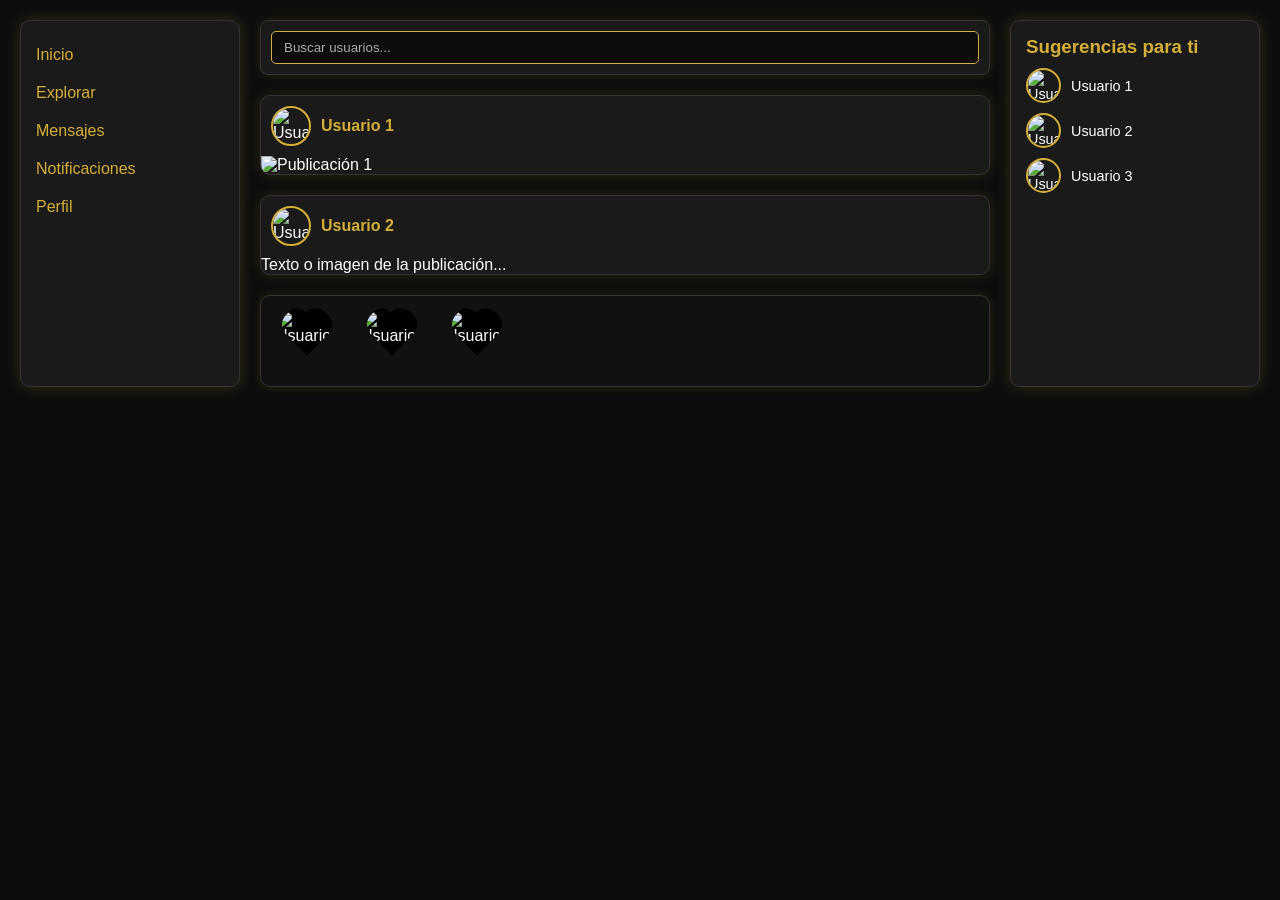
==== feed/index.html @ 1b35dd8b "Subida inicial del proyecto" ====
<!DOCTYPE html>
<html lang="es">
<head>
  <meta charset="UTF-8">
  <meta name="viewport" content="width=device-width, initial-scale=1.0">
  <title>UNYX - Inicio</title>
  <link rel="stylesheet" href="styles.css">
</head>
<body>

  <div class="container">

    <!-- Panel izquierdo (antes derecho) -->
    <aside class="left-panel">
      <div class="suggestions">
        <h3>Sugerencias para ti</h3>
        <ul>
          <li><img src="img/perfil1.jpg" alt="Usuario 1"> Usuario 1</li>
          <li><img src="img/perfil2.jpg" alt="Usuario 2"> Usuario 2</li>
          <li><img src="img/perfil3.jpg" alt="Usuario 3"> Usuario 3</li>
        </ul>
      </div>
    </aside>

    <!-- Contenido central -->
    <main class="main-feed">
      
      <!-- Barra de búsqueda (en lugar de historias) -->
      <div class="search-bar">
        <input type="text" placeholder="Buscar usuarios...">
      </div>

      <!-- Feed de publicaciones -->
      <div class="feed">
        <div class="post">
          <div class="post-header">
            <img src="img/perfil1.jpg" alt="Usuario 1" class="post-profile">
            <span class="post-username">Usuario 1</span>
          </div>
          <div class="post-content">
            <img src="img/publicacion1.jpg" alt="Publicación 1">
          </div>
        </div>

        <div class="post">
          <div class="post-header">
            <img src="img/perfil2.jpg" alt="Usuario 2" class="post-profile">
            <span class="post-username">Usuario 2</span>
          </div>
          <div class="post-content">
            <p>Texto o imagen de la publicación...</p>
          </div>
        </div>
      </div>

      <!-- Historias (ahora abajo) -->
      <div class="stories-bar">
        <div class="story">
          <img src="img/perfil1.jpg" alt="Usuario 1">
        </div>
        <div class="story">
          <img src="img/perfil2.jpg" alt="Usuario 2">
        </div>
        <div class="story">
          <img src="img/perfil3.jpg" alt="Usuario 3">
        </div>
      </div>

    </main>

    <!-- Panel derecho (antes izquierdo) -->
    <aside class="right-panel">
      <nav class="main-nav">
        <ul>
          <li>Inicio</li>
          <li>Explorar</li>
          <li>Mensajes</li>
          <li>Notificaciones</li>
          <li>Perfil</li>
        </ul>
      </nav>
    </aside>

  </div>

</body>
</html>
---- feed/styles.css ----
/* ===== Reset básico ===== */
* {
  margin: 0;
  padding: 0;
  box-sizing: border-box;
}

body {
  font-family: 'Segoe UI', sans-serif;
  background-color: #0d0d0d;
  color: #fff;
}

/* ===== Layout principal ===== */
.container {
  display: flex;
  flex-direction: row-reverse; /* Invierte paneles */
  max-width: 1400px;
  margin: 0 auto;
  padding: 20px;
  gap: 20px;
}

/* ===== Panel derecho (antes izquierdo) ===== */
.right-panel {
  width: 220px;
  background: #1a1a1a;
  border: 1px solid #333;
  border-radius: 10px;
  padding: 15px;
  box-shadow: 0 0 15px rgba(212, 175, 55, 0.2);
}

.main-nav ul {
  list-style: none;
}

.main-nav li {
  padding: 10px 0;
  color: #D4AF37;
  cursor: pointer;
  transition: color 0.3s ease;
}

.main-nav li:hover {
  color: #f5d76e;
}

/* ===== Panel izquierdo (antes derecho) ===== */
.left-panel {
  width: 250px;
  background: #1a1a1a;
  border: 1px solid #333;
  border-radius: 10px;
  padding: 15px;
  box-shadow: 0 0 15px rgba(212, 175, 55, 0.2);
}

.suggestions h3 {
  color: #D4AF37;
  margin-bottom: 10px;
}

.suggestions ul {
  list-style: none;
}

.suggestions li {
  display: flex;
  align-items: center;
  margin-bottom: 10px;
  font-size: 0.9em;
}

.suggestions img {
  width: 35px;
  height: 35px;
  border-radius: 50%;
  margin-right: 10px;
  border: 2px solid #D4AF37;
}

/* ===== Feed principal ===== */
.main-feed {
  flex: 1;
  display: flex;
  flex-direction: column;
  gap: 20px;
}

/* Barra de búsqueda */
.search-bar {
  background: #1a1a1a;
  padding: 10px;
  border-radius: 8px;
  border: 1px solid #333;
  box-shadow: 0 0 10px rgba(212, 175, 55, 0.15);
}

.search-bar input {
  width: 100%;
  padding: 8px 12px;
  border-radius: 5px;
  border: 1px solid #D4AF37;
  background: #0d0d0d;
  color: #fff;
}

.search-bar input::placeholder {
  color: #aaa;
}

/* Publicaciones */
.feed {
  display: flex;
  flex-direction: column;
  gap: 20px;
}

.post {
  background: #1a1a1a;
  border: 1px solid #333;
  border-radius: 10px;
  overflow: hidden;
  box-shadow: 0 0 15px rgba(212, 175, 55, 0.15);
}

.post-header {
  display: flex;
  align-items: center;
  padding: 10px;
}

.post-profile {
  width: 40px;
  height: 40px;
  border-radius: 50%;
  margin-right: 10px;
  border: 2px solid #D4AF37;
}

.post-username {
  font-weight: bold;
  color: #D4AF37;
}

.post-content img {
  width: 100%;
  display: block;
}

/* ===== Historias (abajo) ===== */
.stories-bar {
  display: flex;
  overflow-x: auto;
  padding: 10px;
  background-color: #111;
  border-radius: 10px;
  border: 1px solid #333;
  box-shadow: 0 0 10px rgba(212, 175, 55, 0.15);
}

.story {
  flex: 0 0 auto;
  margin-right: 15px;
  position: relative;
  width: 70px;
  height: 70px;
}

.story img {
  width: 100%;
  height: 100%;
  object-fit: cover;
  clip-path: path("M34.9,6.6c5.5-5.5,14.4-5.5,19.9,0l2.1,2.1c5.5,5.5,5.5,14.4,0,19.9L36,49.5 15.1,28.6c-5.5-5.5-5.5-14.4,0-19.9l2.1-2.1C20.7,1.1,29.5,1.1,34.9,6.6z");
  border: 2px solid #D4AF37;
  padding: 3px;
  background-color: #000;
  transition: transform 0.3s ease;
}

.story img:hover {
  transform: scale(1.05);
  cursor: pointer;
}
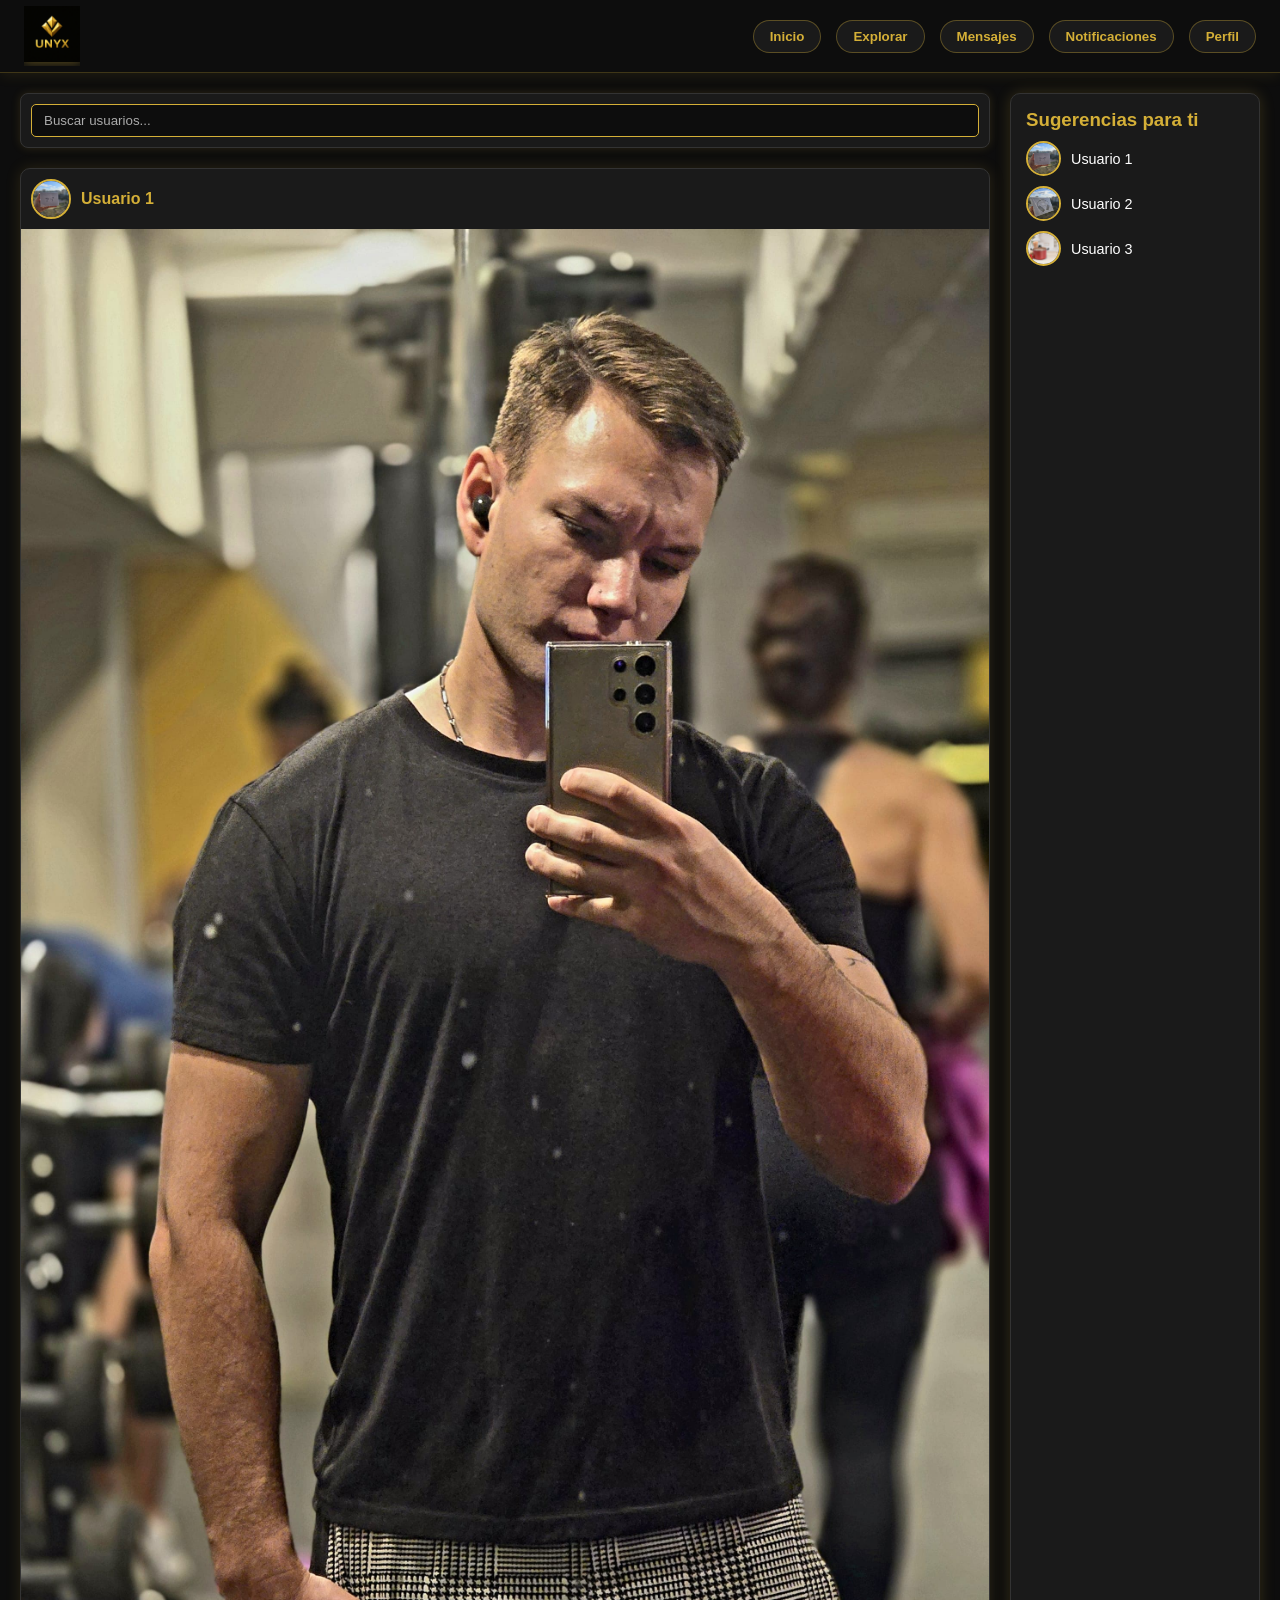
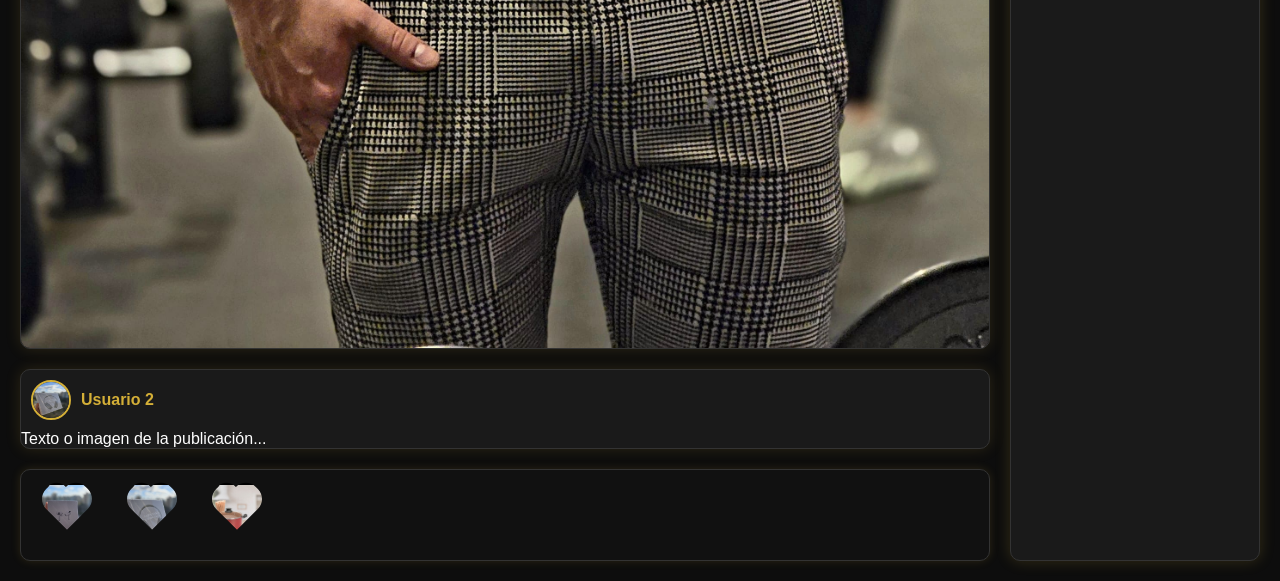
==== commit e64f686b: "Hice cosas ah" ====
--- a/feed/index.html
+++ b/feed/index.html
@@ -7,6 +7,21 @@
   <link rel="stylesheet" href="styles.css">
 </head>
 <body>
+  <!-- NAV -->
+<header class="unyx-header">
+  <div class="unyx-logo">
+    <img src="../img/Logo.png" alt="UNYX Logo">
+  </div>
+
+  <nav class="unyx-nav">
+    <button>Inicio</button>
+    <button>Explorar</button>
+    <button>Mensajes</button>
+    <button>Notificaciones</button>
+    <button>Perfil</button>
+  </nav>
+</header>
+
 
   <div class="container">
 
@@ -15,9 +30,9 @@
       <div class="suggestions">
         <h3>Sugerencias para ti</h3>
         <ul>
-          <li><img src="img/perfil1.jpg" alt="Usuario 1"> Usuario 1</li>
-          <li><img src="img/perfil2.jpg" alt="Usuario 2"> Usuario 2</li>
-          <li><img src="img/perfil3.jpg" alt="Usuario 3"> Usuario 3</li>
+          <li><img src="../img/perfil1.jpg" alt="Usuario 1"> Usuario 1</li>
+          <li><img src="../img/perfil2.jpg" alt="Usuario 2"> Usuario 2</li>
+          <li><img src="../img/perfil3.jpg" alt="Usuario 3"> Usuario 3</li>
         </ul>
       </div>
     </aside>
@@ -34,17 +49,17 @@
       <div class="feed">
         <div class="post">
           <div class="post-header">
-            <img src="img/perfil1.jpg" alt="Usuario 1" class="post-profile">
+            <img src="../img/perfil1.jpg" alt="Usuario 1" class="post-profile">
             <span class="post-username">Usuario 1</span>
           </div>
           <div class="post-content">
-            <img src="img/publicacion1.jpg" alt="Publicación 1">
+            <img src="../img/publicacion1.jpg" alt="Publicación 1">
           </div>
         </div>
 
         <div class="post">
           <div class="post-header">
-            <img src="img/perfil2.jpg" alt="Usuario 2" class="post-profile">
+            <img src="../img/perfil2.jpg" alt="Usuario 2" class="post-profile">
             <span class="post-username">Usuario 2</span>
           </div>
           <div class="post-content">
@@ -56,30 +71,19 @@
       <!-- Historias (ahora abajo) -->
       <div class="stories-bar">
         <div class="story">
-          <img src="img/perfil1.jpg" alt="Usuario 1">
+          <img src="../img/perfil1.jpg" alt="Usuario 1">
         </div>
         <div class="story">
-          <img src="img/perfil2.jpg" alt="Usuario 2">
+          <img src="../img/perfil2.jpg" alt="Usuario 2">
         </div>
         <div class="story">
-          <img src="img/perfil3.jpg" alt="Usuario 3">
+          <img src="../img/perfil3.jpg" alt="Usuario 3">
         </div>
       </div>
 
     </main>
 
-    <!-- Panel derecho (antes izquierdo) -->
-    <aside class="right-panel">
-      <nav class="main-nav">
-        <ul>
-          <li>Inicio</li>
-          <li>Explorar</li>
-          <li>Mensajes</li>
-          <li>Notificaciones</li>
-          <li>Perfil</li>
-        </ul>
-      </nav>
-    </aside>
+
 
   </div>
 
--- a/feed/styles.css
+++ b/feed/styles.css
@@ -183,3 +183,129 @@
   transform: scale(1.05);
   cursor: pointer;
 }
+
+/* AGREGUE NAV   */
+
+
+.unyx-header {
+  width: 100%;
+  display: flex;
+  align-items: center;
+  justify-content: space-between;
+  background: #0d0d0d;
+  padding: 6px 24px;          /* antes era 10px 25px */
+  border-bottom: 1px solid rgba(212, 175, 55, 0.25);
+  box-shadow: 0 4px 12px rgba(212, 175, 55, 0.08);
+  position: sticky;
+  top: 0;
+  z-index: 999;
+}
+
+/* Logo UNYX */
+.unyx-logo {
+  position: relative;
+  display: inline-block;
+  overflow: hidden; 
+}
+
+.unyx-logo img {
+  width: 56px; /* un poco más chico para que la barra no se vea tan gruesa */
+  filter: drop-shadow(0 0 6px rgba(212, 175, 55, 0.45));
+  transition: transform 0.3s ease;
+  pointer-events: none; /* no clickeable */
+}
+
+.unyx-logo:hover img {
+  transform: translateY(-1px);
+}
+
+/* Efecto de línea diagonal dorada */
+.unyx-logo::after {
+  content: "";
+  position: absolute;
+  top: -50%;
+  left: -120%;
+  width: 60%;
+  height: 200%;
+  background: linear-gradient(
+    120deg,
+    transparent 0%,
+    rgba(212, 175, 55, 0.9) 50%,
+    transparent 100%
+  );
+  opacity: 0;
+  transform: skewX(-20deg);
+}
+
+.unyx-logo:hover::after {
+  opacity: 1;
+}
+
+.unyx-logo:hover::after {
+  animation: unyxShine 0.8s ease-out;
+}
+@keyframes unyxShine {
+  0% {
+    left: -120%;
+    opacity: 0;
+  }
+  20% {
+    opacity: 1;
+  }
+  80% {
+    opacity: 1;
+  }
+  100% {
+    left: 130%;
+    opacity: 0;
+  }
+}
+
+/* BOTONES DE NAVEGACIÓN */
+
+
+.unyx-nav {
+  display: flex;
+  gap: 15px;
+}
+
+.unyx-nav button {
+  background: #1a1a1a;
+  border: 1px solid rgba(212, 175, 55, 0.35);
+  color: #D4AF37;
+  padding: 8px 16px;
+  border-radius: 25px;
+  font-weight: 600;
+  cursor: pointer;
+  transition: all 0.3s ease;
+  position: relative;
+  overflow: hidden;
+}
+
+/* Efecto dorado diagonal */
+.unyx-nav button::after {
+  content: "";
+  position: absolute;
+  width: 100%;
+  height: 220%;
+  top: -60%;
+  left: -140%;
+  background: linear-gradient(
+    120deg,
+    transparent 40%,
+    rgba(255, 215, 0, 0.5) 50%,
+    transparent 60%
+  );
+  transform: rotate(25deg);
+  transition: left 0.35s ease;
+}
+
+.unyx-nav button:hover::after {
+  left: 140%;
+}
+
+.unyx-nav button:hover {
+  border-color: #f5d76e;
+  color: #f8e8a0;
+  transform: translateY(-2px);
+}
